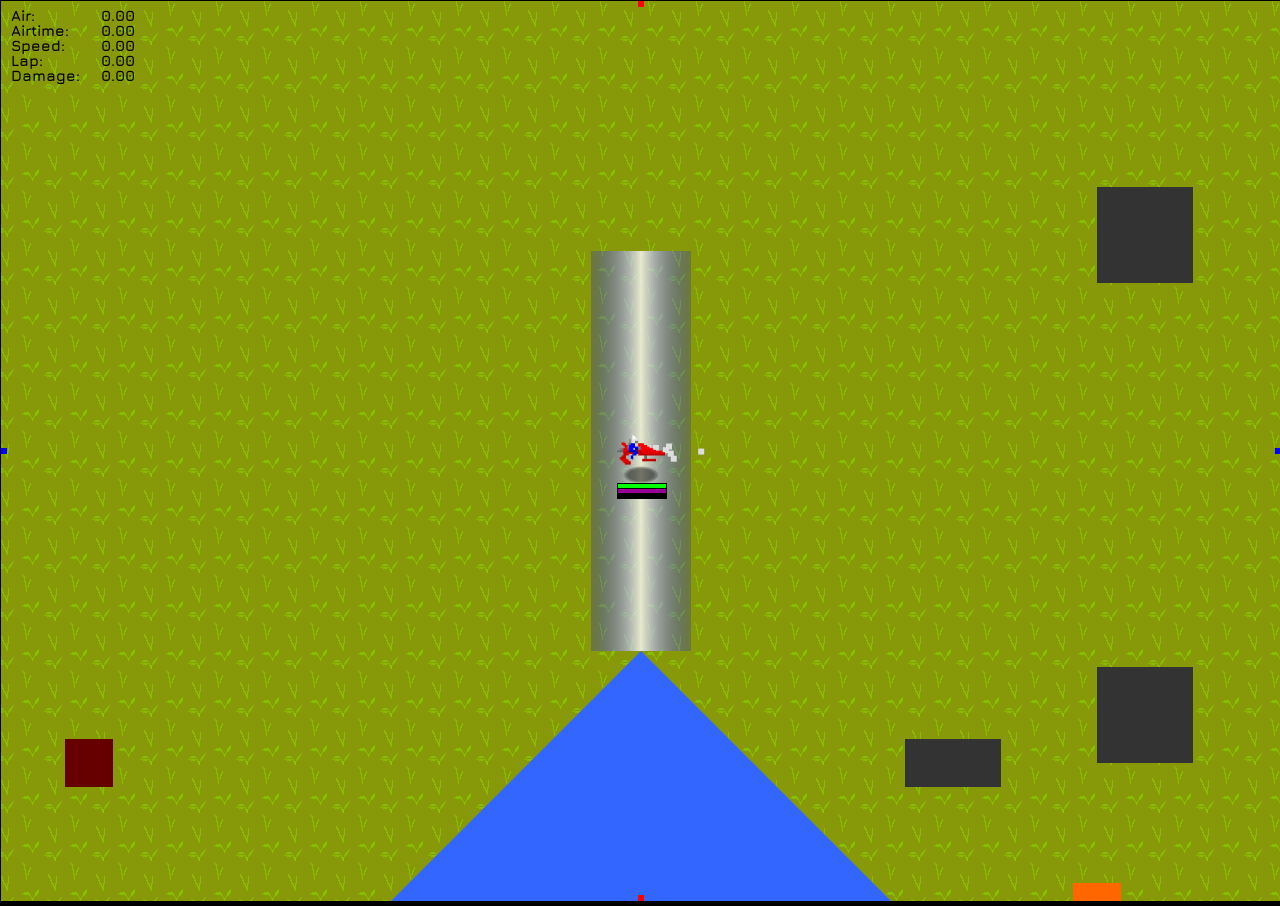
==== index.html @ fdb674d9 "Merge pull request #1 from csmith1188/main Transfer in Old Files" ====
<!DOCTYPE html>
<html lang="en">
<head>
    <meta charset="UTF-8">
    <meta http-equiv="X-UA-Compatible" content="IE=edge">
    <!-- <meta name="viewport" content="width=device-width, initial-scale=1.0"> -->
    <title>The Lone Warrior</title>
    <link rel="stylesheet" href="css/style.css">
    <script src = "js/index.js"></script>
    <script src = "js/block.js"></script>
    <script src = "js/buff.js"></script>
    <script src = "js/camera.js"></script>
    <script src = "js/character.js"></script>
    <script src = "js/controller.js"></script>
    <script src = "js/game.js"></script>
    <script src = "js/map.js"></script>
    <script src = "js/match.js"></script>
    <script src = "js/player.js"></script>
</head>
<body>
    <canvas width=900 height=600 id="game-canvas"></canvas>
</body>
</html>
---- css/style.css ----
@font-face {
    font-family: 'BankGothic';
    src: url('fonts/BankGothic.ttf');
}
@font-face {
    font-family: 'Jura';
    src: url('../fonts/Jura-Bold.ttf');
}

* {
    padding: 0px;
    margin: 0px;
    overflow: hidden;
}
canvas {
    border: 1px solid black;
}

body {
    text-align: center;
    background-color: black;
}
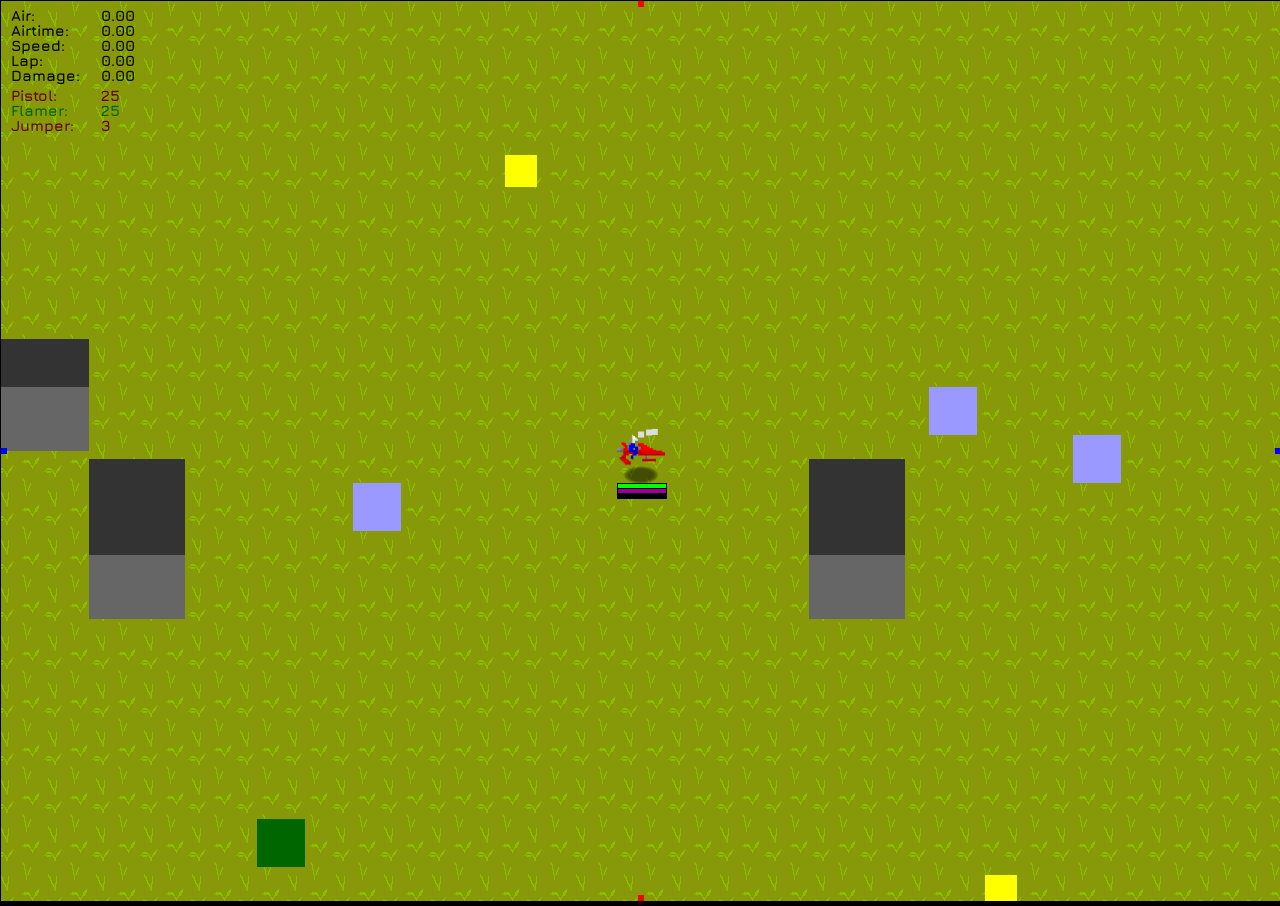
==== commit ec7a8f7d: "Merge pull request #2 from csmith1188/dev Guns & Ammo" ====
--- a/index.html
+++ b/index.html
@@ -13,6 +13,8 @@
     <script src = "js/character.js"></script>
     <script src = "js/controller.js"></script>
     <script src = "js/game.js"></script>
+    <script src = "js/interface.js"></script>
+    <script src = "js/items.js"></script>
     <script src = "js/map.js"></script>
     <script src = "js/match.js"></script>
     <script src = "js/player.js"></script>
--- a/css/style.css
+++ b/css/style.css
@@ -13,10 +13,21 @@
     overflow: hidden;
 }
 canvas {
+    z-index: 0;
     border: 1px solid black;
 }
 
 body {
     text-align: center;
     background-color: black;
+}
+
+#debugger {
+    z-index: 1;
+    position: fixed;
+    bottom: 0px;
+    left: 0px;
+    width: 400px;
+    /* height: 300px; */
+    background-color: grey;
 }
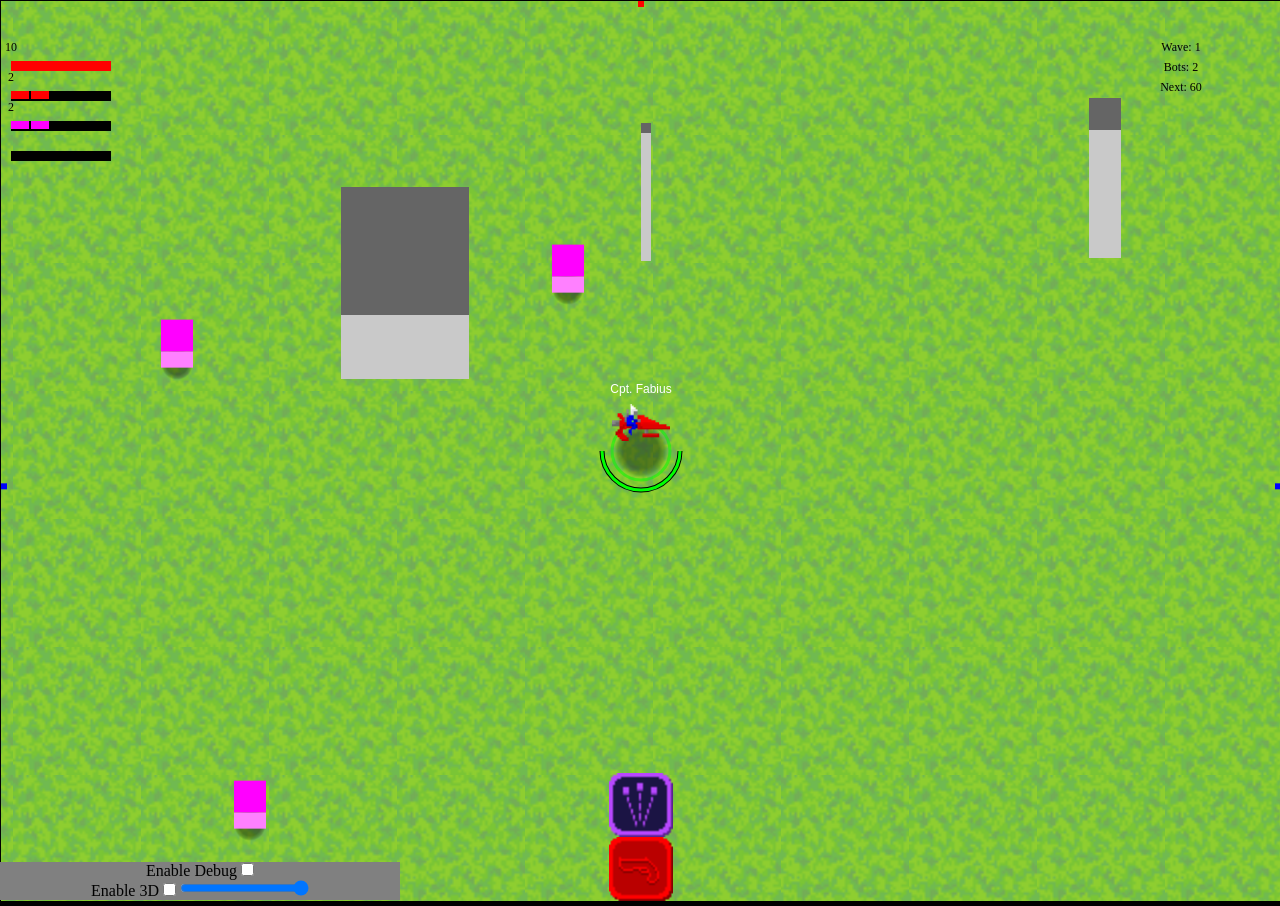
==== commit e0364e18: "Merge pull request #3 from csmith1188/dev Refactor Complete. Beta2 Ready" ====
--- a/index.html
+++ b/index.html
@@ -1,25 +1,41 @@
 <!DOCTYPE html>
 <html lang="en">
+
 <head>
     <meta charset="UTF-8">
     <meta http-equiv="X-UA-Compatible" content="IE=edge">
     <!-- <meta name="viewport" content="width=device-width, initial-scale=1.0"> -->
+    <link rel="apple-touch-icon" sizes="180x180" href="img/icons//apple-touch-icon.png">
+    <link rel="icon" type="image/png" sizes="32x32" href="img/icons//favicon-32x32.png">
+    <link rel="icon" type="image/png" sizes="16x16" href="img/icons/favicon-32x32.png">
     <title>The Lone Warrior</title>
     <link rel="stylesheet" href="css/style.css">
-    <script src = "js/index.js"></script>
-    <script src = "js/block.js"></script>
-    <script src = "js/buff.js"></script>
-    <script src = "js/camera.js"></script>
-    <script src = "js/character.js"></script>
-    <script src = "js/controller.js"></script>
-    <script src = "js/game.js"></script>
-    <script src = "js/interface.js"></script>
-    <script src = "js/items.js"></script>
-    <script src = "js/map.js"></script>
-    <script src = "js/match.js"></script>
-    <script src = "js/player.js"></script>
+    <script src="js/index.js"></script>
+    <script src="js/block.js"></script>
+    <script src="js/camera.js"></script>
+    <script src="js/character.js"></script>
+    <script src="js/controller.js"></script>
+    <script src="js/game.js"></script>
+    <script src="js/interface.js"></script>
+    <script src="js/items.js"></script>
+    <script src="js/map.js"></script>
+    <script src="js/match.js"></script>
+    <script src="js/player.js"></script>
+    <script src="js/sound.js"></script>
+    <script src="js/utils.js"></script>
 </head>
+
 <body>
-    <canvas width=900 height=600 id="game-canvas"></canvas>
+    <canvas width=900 height=600 id="game-canvas">Your browser needs to be able to render an HTML5 Canvas</canvas>
+    <div id="debugger">
+        Enable Debug
+        <input type="checkbox" onchange="game.debug = this.checked;">
+        <br>
+        Enable 3D
+        <input type="checkbox" onchange="game.player.camera._3D = this.checked;">
+        <input type="range" value="1" min="0" max="1" step="0.01" oninput="game.player.camera.angle = this.value;">
+
+    </div>
 </body>
-</html>
+
+</html>
--- a/css/style.css
+++ b/css/style.css
@@ -2,6 +2,7 @@
     font-family: 'BankGothic';
     src: url('fonts/BankGothic.ttf');
 }
+
 @font-face {
     font-family: 'Jura';
     src: url('../fonts/Jura-Bold.ttf');
@@ -12,6 +13,7 @@
     margin: 0px;
     overflow: hidden;
 }
+
 canvas {
     z-index: 0;
     border: 1px solid black;
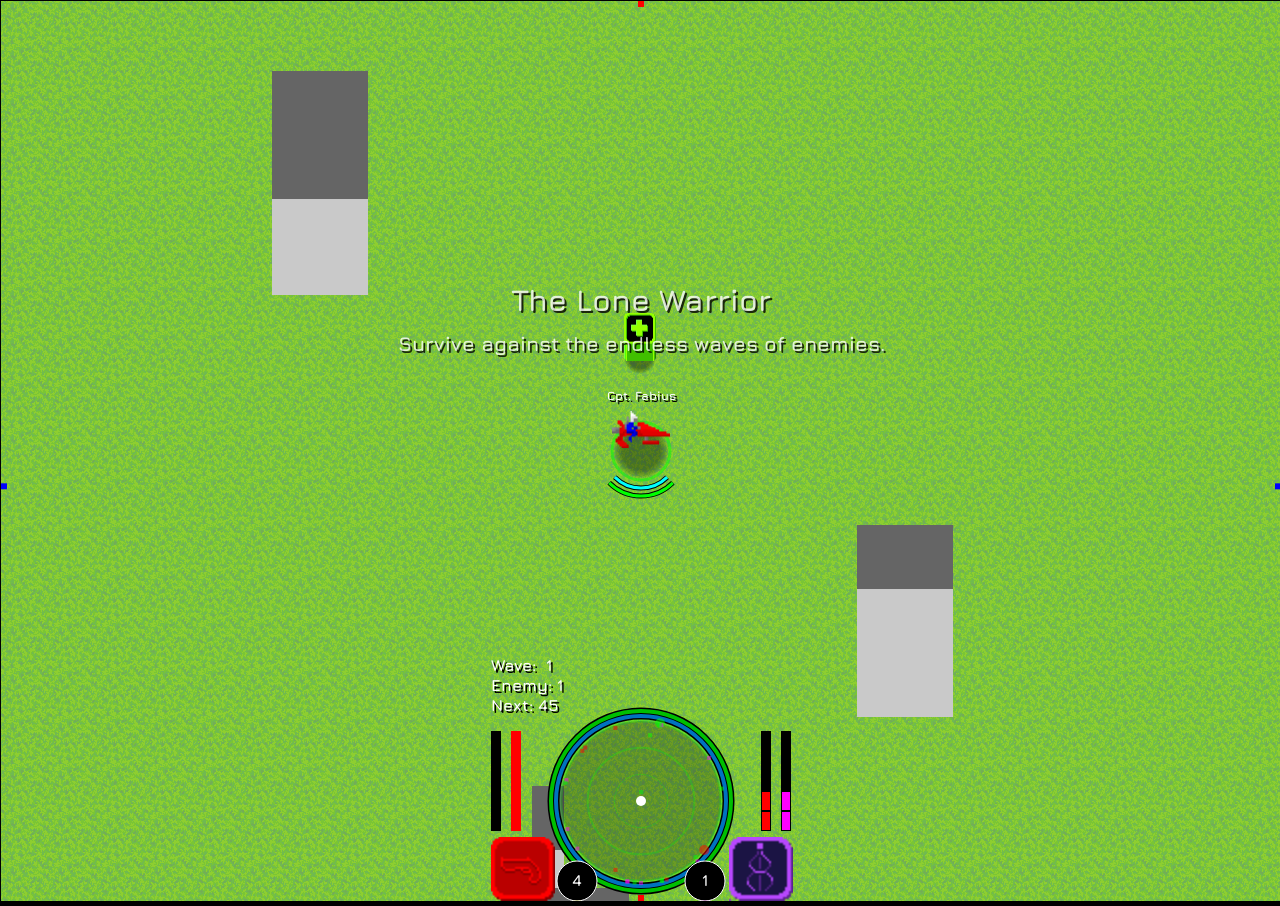
==== commit c7463516: "Merge pull request #4 from csmith1188/dev Guns/Gamemode" ====
--- a/index.html
+++ b/index.html
@@ -34,7 +34,6 @@
         Enable 3D
         <input type="checkbox" onchange="game.player.camera._3D = this.checked;">
         <input type="range" value="1" min="0" max="1" step="0.01" oninput="game.player.camera.angle = this.value;">
-
     </div>
 </body>
 
--- a/css/style.css
+++ b/css/style.css
@@ -25,6 +25,7 @@
 }
 
 #debugger {
+    display: none;
     z-index: 1;
     position: fixed;
     bottom: 0px;
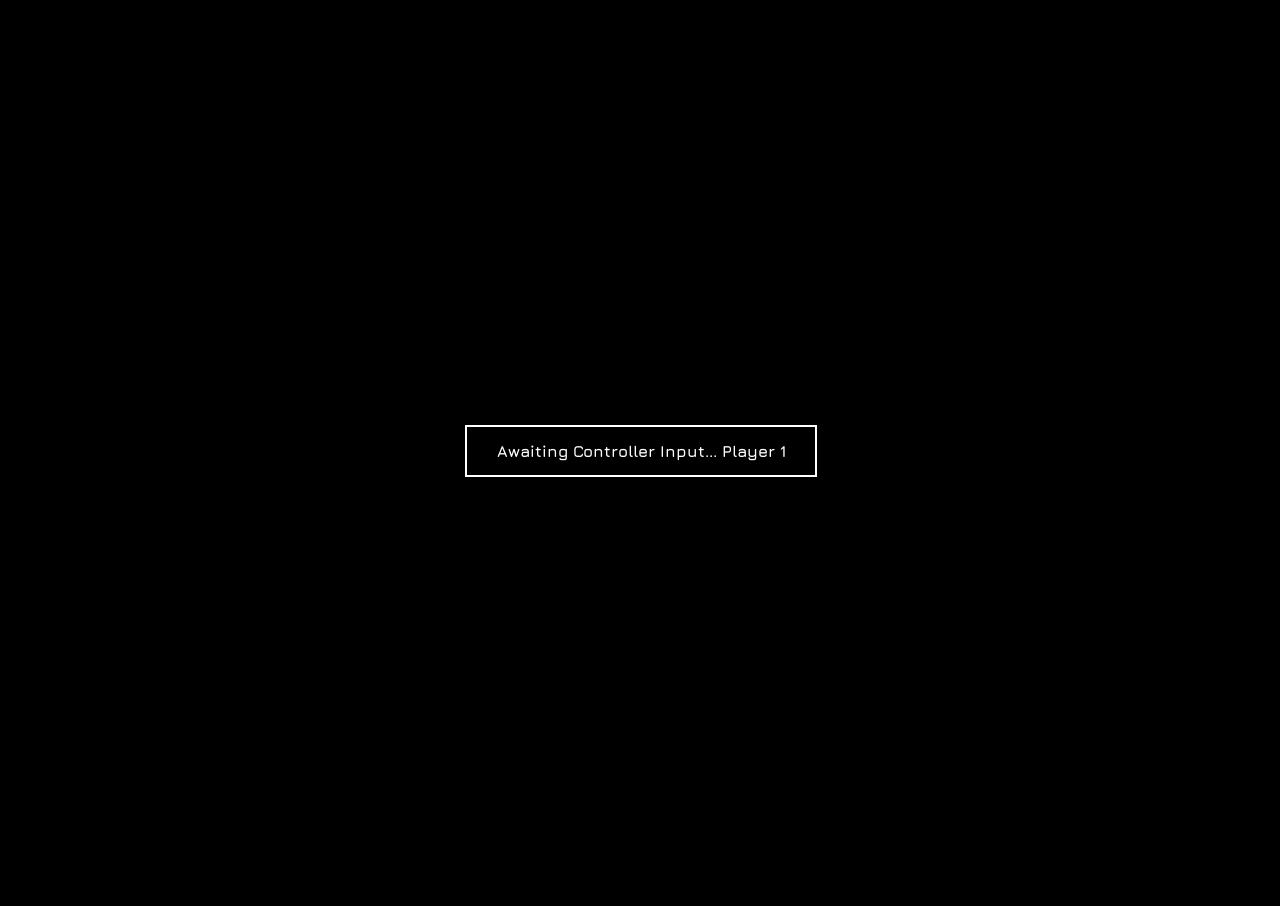
==== commit c8da96b5: "Merge pull request #7 from csmith1188/dev First Complete Beta" ====
--- a/index.html
+++ b/index.html
@@ -4,14 +4,22 @@
 <head>
     <meta charset="UTF-8">
     <meta http-equiv="X-UA-Compatible" content="IE=edge">
+    <meta property="og:type" content="website">
+    <meta property="og:url" content="https://csmith1188.github.io/">
+    <meta property="og:title" content="Space Elves on Jetbikes">
+    <meta property="og:description" content="For Speed. For Honor. Forever.">
+    <meta property="og:image" content="img/sprites/jetbike.png">
     <!-- <meta name="viewport" content="width=device-width, initial-scale=1.0"> -->
     <link rel="apple-touch-icon" sizes="180x180" href="img/icons//apple-touch-icon.png">
     <link rel="icon" type="image/png" sizes="32x32" href="img/icons//favicon-32x32.png">
     <link rel="icon" type="image/png" sizes="16x16" href="img/icons/favicon-32x32.png">
-    <title>The Lone Warrior</title>
+    <title>Space Elves on Jetbikes</title>
     <link rel="stylesheet" href="css/style.css">
     <script src="js/index.js"></script>
-    <script src="js/block.js"></script>
+    <script src="js/bl_basics.js"></script>
+    <script src="js/bl_powerups.js"></script>
+    <script src="js/bl_projectiles.js"></script>
+    <script src="js/bl_world.js"></script>
     <script src="js/camera.js"></script>
     <script src="js/character.js"></script>
     <script src="js/controller.js"></script>
@@ -20,6 +28,7 @@
     <script src="js/items.js"></script>
     <script src="js/map.js"></script>
     <script src="js/match.js"></script>
+    <script src="js/menus.js"></script>
     <script src="js/player.js"></script>
     <script src="js/sound.js"></script>
     <script src="js/utils.js"></script>
--- a/css/style.css
+++ b/css/style.css
@@ -12,6 +12,12 @@
     padding: 0px;
     margin: 0px;
     overflow: hidden;
+    -webkit-touch-callout: none; /* iOS Safari */
+    -webkit-user-select: none; /* Safari */
+    -khtml-user-select: none; /* Konqueror HTML */
+    -moz-user-select: none; /* Old versions of Firefox */
+    -ms-user-select: none; /* Internet Explorer/Edge */
+    user-select: none; /* Non-prefixed version, currently supported by Chrome, Opera and Firefox */
 }
 
 canvas {
@@ -28,7 +34,7 @@
     display: none;
     z-index: 1;
     position: fixed;
-    bottom: 0px;
+    top: 0px;
     left: 0px;
     width: 400px;
     /* height: 300px; */
